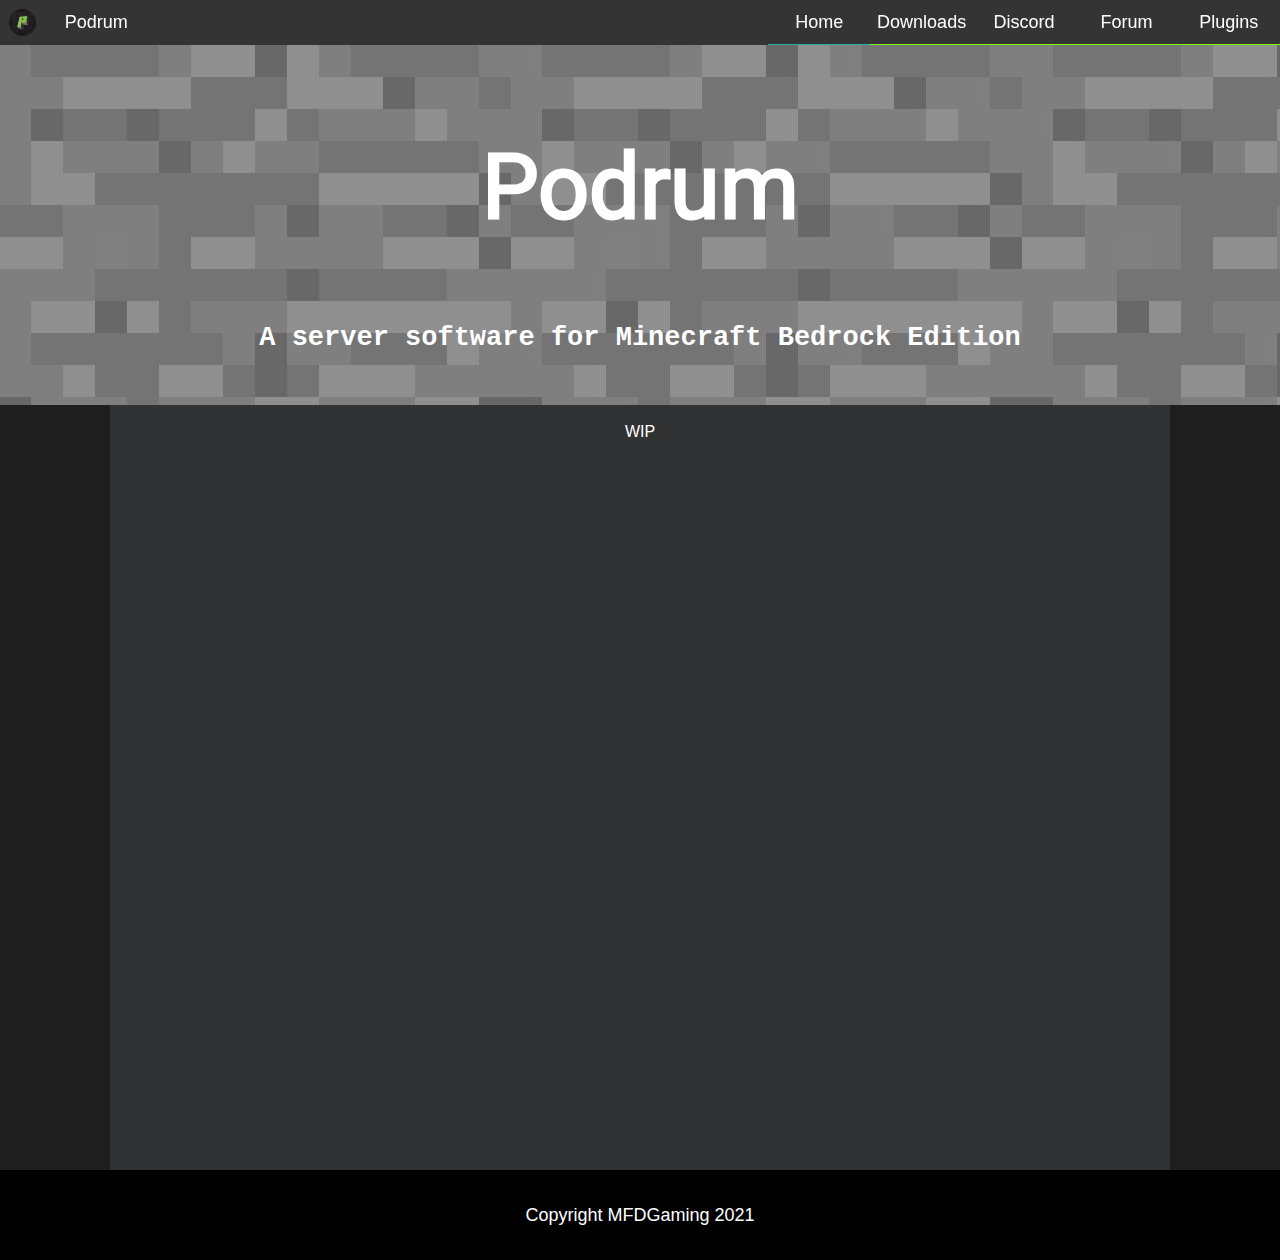
==== index.html @ f04ed584 "Update index.html" ====
<!DOCTYPE html>
<html lang="en">
    <head>
        <title>Podrum</title>
        <link rel="shortcut icon" href="./favicon.png" type="image/png" />
        <link rel="stylesheet" href="./css/style.css" type="text/css" />
        <meta name="viewport" content="width=device-width, initial-scale=1.0">
    </head>
    <body>
        <header>
            <nav class="top-bar">
                <img class="top-bar-favicon" src="./favicon.png"  alt="Podrum Logo" type="image/png" />
                <button class="top-bar-button title"><a href="./index.html">Podrum</a></button>
                <button class="top-bar-button regular"><a href="./plugins.html">Plugins</a></button>
                <button class="top-bar-button regular"><a href="./forum.html">Forum</a></button>
                <button class="top-bar-button regular"><a href="https://discord.gg/ScSsnwQ4kW">Discord</a></button>
                <button class="top-bar-button regular"><a href="./downloads.html">Downloads</a></button>
                <button class="top-bar-button regular selected"><a href="./index.html">Home</a></button>
            </nav>
        </header>
        <main>
            <div class="wall">
                <h1 class="wall-title">Podrum</h1>
                <h2 class="wall-subtitle">A server software for Minecraft Bedrock Edition</h2>
            </div>
            <div class="content">
                <div class="content-main">
                    WIP
                </div>
            </div>
        </main>
        <footer class="footer-bar">
            <p>Copyright MFDGaming 2021</p>
        </footer>
    </body>
</html>
---- css/style.css ----
@font-face {
    font-family: "roboto-regular";
    src: url("../font/Roboto-Regular.woff") format('woff'),
         url("../font/Roboto-Regular.woff2") format("woff2"),
         url("../font/Roboto-Regular.ttf") format("truetype"),
         url("../font/Roboto-Regular.svg") format("svg"),
         url("../font/Roboto-Regular.eot") format('embedded-opentype'),
         url("../font/Roboto-Regular.otf") format("opentype");
}

html, body {
    margin: 0;
    background-color: #1e1e1f;
    background-repeat: repeat;
    font-family: sans-serif;
}

button:active { /* blame mozilla firefox */
    padding: 0px;
}

a { /* Blame all browsers that need this */
    text-decoration: none;
    color: currentColor;
}
header{
    position: -webkit-sticky; /* Blame safari */
    position: sticky;
    top: 0;
}

.top-bar {
    width: 100%;
    height: 5vh;
    background-color: rgba(255, 255, 255, .10);
    backdrop-filter: blur(15px);
    -webkit-backdrop-filter: blur(15px); /* Blame safari */
    -moz-backdrop-filter: blur(15px); /* Blame mozilla */
    -ms-backdrop-filter: blur(15px); /* Blame microsoft */
}

.top-bar-button {
    min-width: 8vw;
    max-height: 10vw;
    height: 5vh;
    outline: none;
    background-color: transparent;
    border: 0;
    color: white;
    font-size: 2vmin;
}

.top-bar-favicon {
    width: auto;
    height: 3vh;
    float: left;
    padding: 1vmin;
    border-radius: 50%;
}

.top-bar-button.title {
    float: left;
}

.top-bar-button.title:hover {
    color: cyan;
}

.top-bar-button.title:hover:active {
    color: lightseagreen;
}

.top-bar-button.regular {
    border-bottom: 0.2vmin solid lawngreen;
    float: right;
}

.top-bar-button.regular:hover {
    border-bottom: 0.2vmin solid cyan;
    color: cyan;
}

.top-bar-button.regular:hover:active {
    border-bottom: 0.2vmin solid lightseagreen;
    color: lightseagreen;
}

.top-bar-button.regular.selected {
    border-bottom: 0.2vmin solid lightseagreen;
}

.top-bar-button.regular.selected:hover {
    border-bottom: 0.2vmin solid cyan;
    color: cyan;
}

.top-bar-button.regular.selected:hover:active {
    border-bottom: 0.2vmin solid lightseagreen;
    color: lightseagreen;
}

.wall {
    width: 100%;
    height: 40vh;
    background-image: url("../img/wall.jpg");
    background-repeat: repeat;
    color: white;
    text-align: center;
    display: flex;
    justify-content: center;
    align-content: center;
    flex-direction: column;
}

.wall-title {
    font-size: 10vmin;
    font-family: "roboto-regular";
}

.wall-subtitle {
    font-size: 3vmin;
    font-family: monospace;
}

.content {
    width: 100%;
    height: 85vh;
}

.content-main {
    margin: auto;
    width: 80vw;
    height: 85vh;
    background-color: #313233;
    border: 2vmin solid #313233;
    color: white;
    text-align: center;
}

.footer-bar {
    width: 100%;
    height: 10vh;
    color: white;
    text-align: center;
    font-size: 2vmin;
    background-color: black;
    display: flex;
    justify-content: center;
    align-content: center;
    flex-direction: column;
}
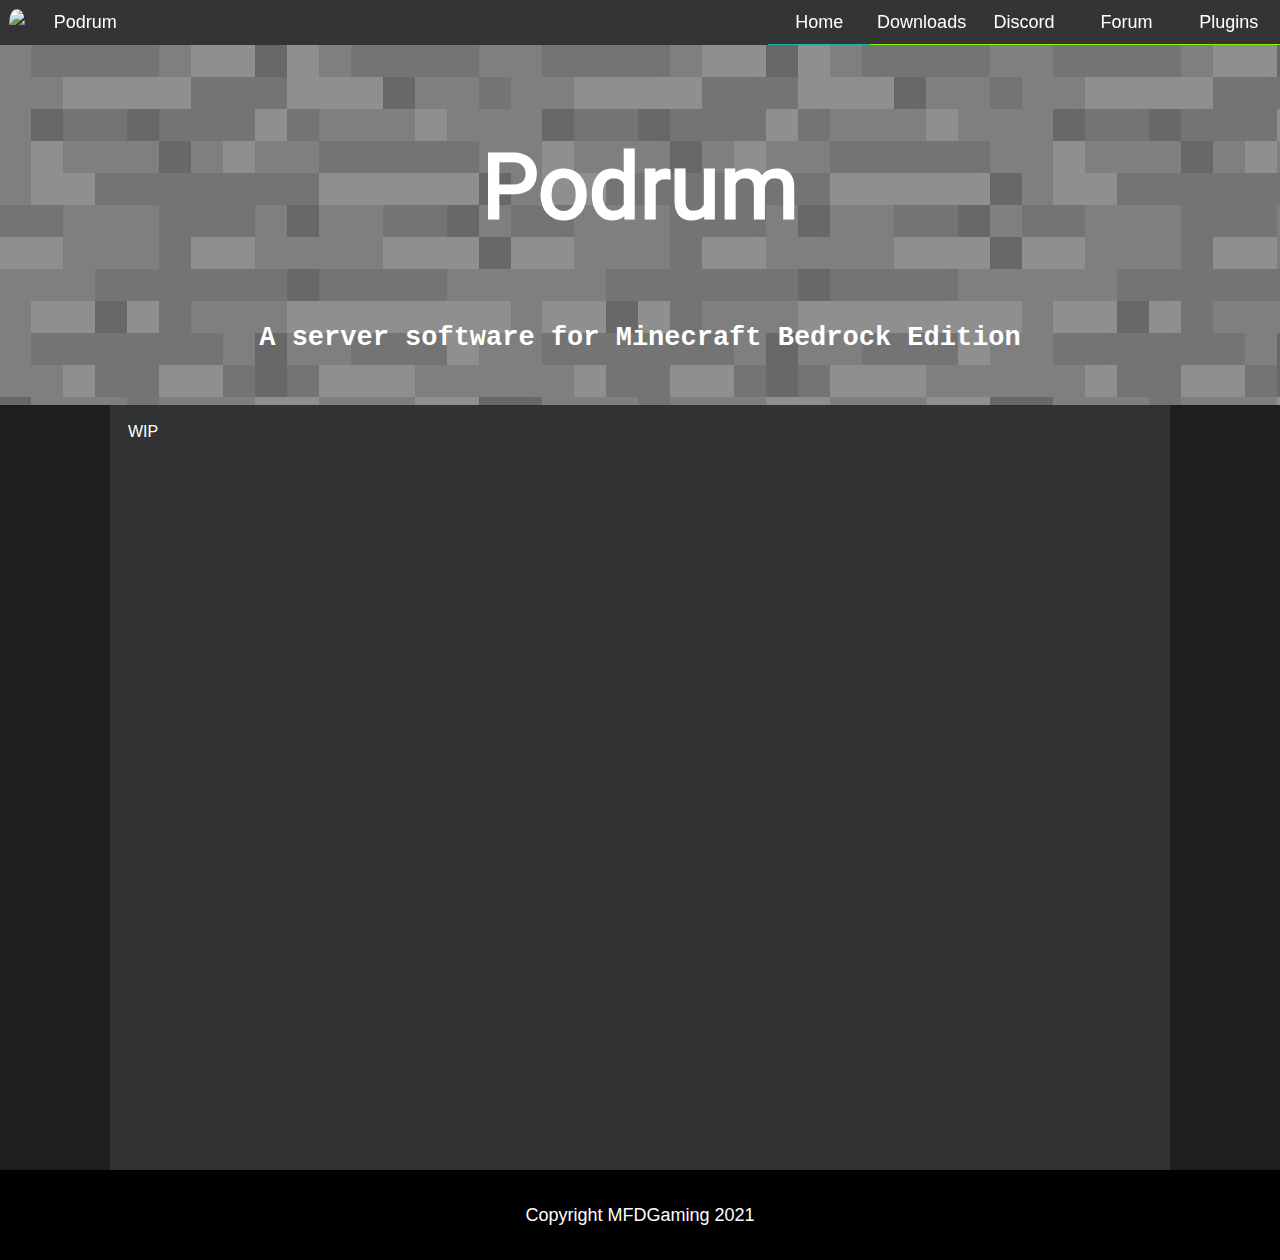
==== commit 5da1ddc7: "Small changes" ====
--- a/index.html
+++ b/index.html
@@ -2,14 +2,16 @@
 <html lang="en">
     <head>
         <title>Podrum</title>
-        <link rel="shortcut icon" href="./favicon.png" type="image/png" />
         <link rel="stylesheet" href="./css/style.css" type="text/css" />
         <meta name="viewport" content="width=device-width, initial-scale=1.0">
+        <meta name="description" content="A Minecraft bedrock server software.">
+        <meta name="keywords" content="podrum, open source, server, software, python, minecraft, bedrock">
+        <meta charset="utf-8">
     </head>
     <body>
         <header>
-            <nav class="top-bar">
-                <img class="top-bar-favicon" src="./favicon.png"  alt="Podrum Logo" type="image/png" />
+            <nav class="top-bar" role="navigation">
+                <img class="top-bar-favicon" src="./favicon.png" />
                 <button class="top-bar-button title"><a href="./index.html">Podrum</a></button>
                 <button class="top-bar-button regular"><a href="./plugins.html">Plugins</a></button>
                 <button class="top-bar-button regular"><a href="./forum.html">Forum</a></button>
--- a/css/style.css
+++ b/css/style.css
@@ -37,7 +37,7 @@
     -webkit-backdrop-filter: blur(15px); /* Blame safari */
     -moz-backdrop-filter: blur(15px); /* Blame mozilla */
     -ms-backdrop-filter: blur(15px); /* Blame microsoft */
-}
+} /* Blame yourself for not using a CSS preprocessor */
 
 .top-bar-button {
     min-width: 8vw;
@@ -134,7 +134,6 @@
     background-color: #313233;
     border: 2vmin solid #313233;
     color: white;
-    text-align: center;
 }
 
 .footer-bar {
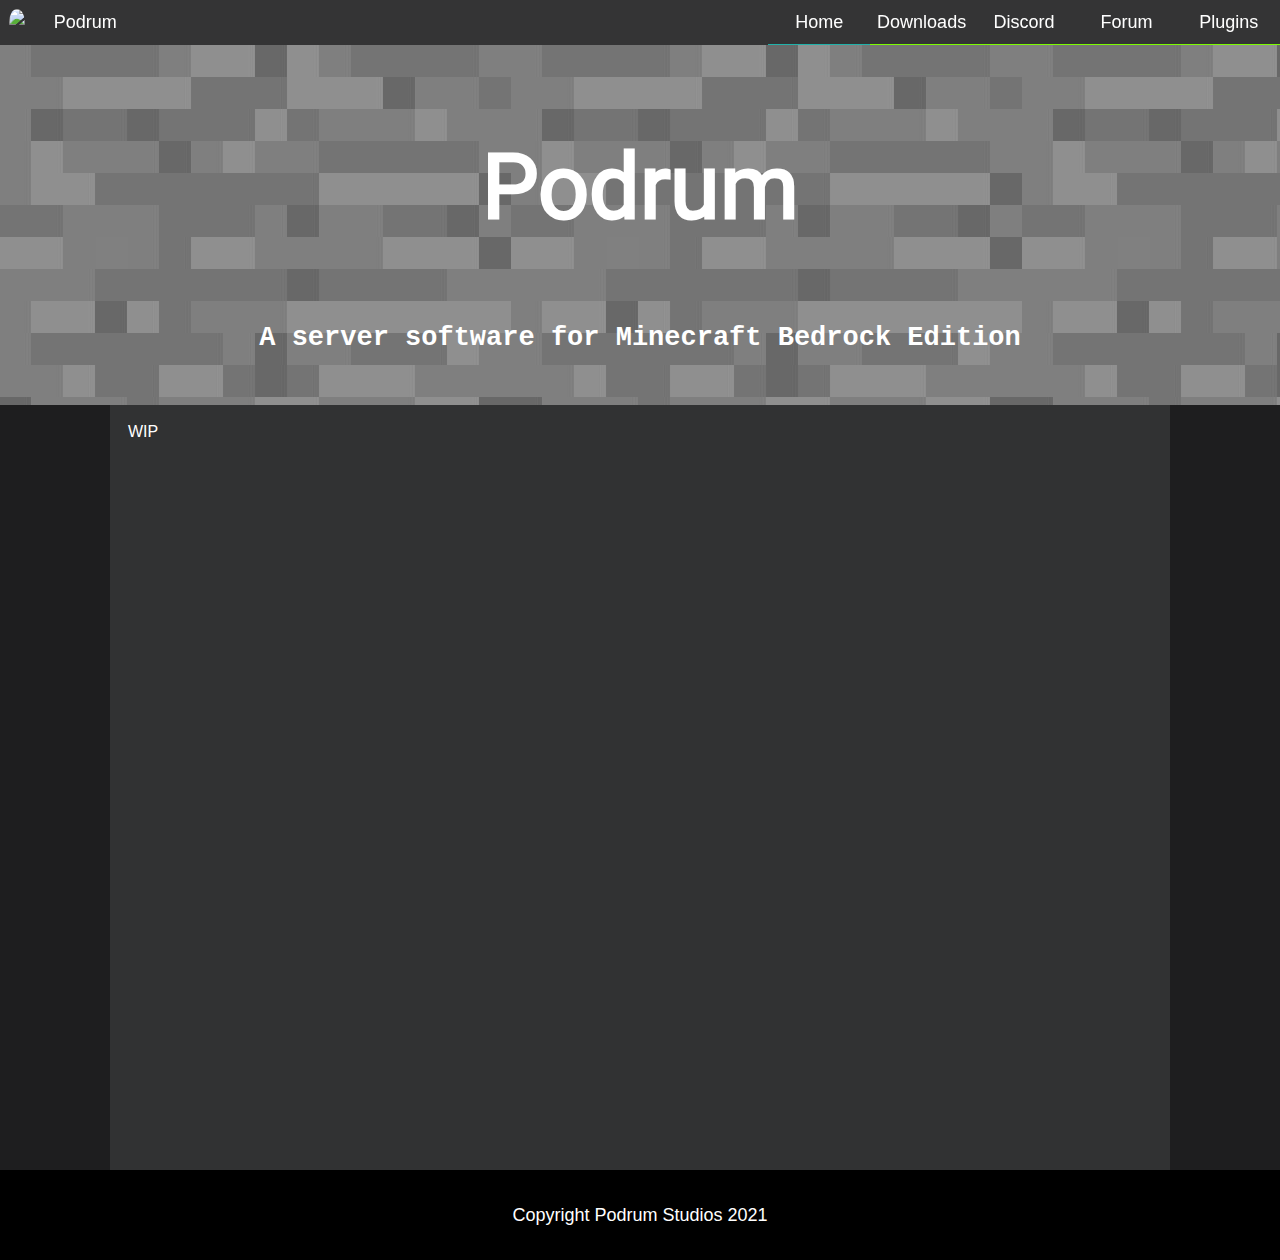
==== commit 43e79d47: "Update index.html" ====
--- a/index.html
+++ b/index.html
@@ -11,13 +11,13 @@
     <body>
         <header>
             <nav class="top-bar" role="navigation">
-                <img class="top-bar-favicon" src="./favicon.png" />
+                <img class="top-bar-favicon" src="./favicon.ico" />
                 <button class="top-bar-button title"><a href="./index.html">Podrum</a></button>
                 <button class="top-bar-button regular"><a href="./plugins.html">Plugins</a></button>
                 <button class="top-bar-button regular"><a href="./forum.html">Forum</a></button>
                 <button class="top-bar-button regular"><a href="https://discord.gg/ScSsnwQ4kW">Discord</a></button>
                 <button class="top-bar-button regular"><a href="./downloads.html">Downloads</a></button>
-                <button class="top-bar-button regular selected"><a href="./index.html">Home</a></button>
+                <button class="top-bar-button regular selected"><a href="/">Home</a></button>
             </nav>
         </header>
         <main>
@@ -32,7 +32,7 @@
             </div>
         </main>
         <footer class="footer-bar">
-            <p>Copyright MFDGaming 2021</p>
+            <p>Copyright Podrum Studios 2021</p>
         </footer>
     </body>
 </html>
--- a/css/style.css
+++ b/css/style.css
@@ -23,6 +23,7 @@
     text-decoration: none;
     color: currentColor;
 }
+
 header{
     position: -webkit-sticky; /* Blame safari */
     position: sticky;
@@ -35,9 +36,9 @@
     background-color: rgba(255, 255, 255, .10);
     backdrop-filter: blur(15px);
     -webkit-backdrop-filter: blur(15px); /* Blame safari */
-    -moz-backdrop-filter: blur(15px); /* Blame mozilla */
-    -ms-backdrop-filter: blur(15px); /* Blame microsoft */
-} /* Blame yourself for not using a CSS preprocessor */
+    -moz-backdrop-filter: blur(15px); /* Blame firefox */
+    -ms-backdrop-filter: blur(15px); /* Blame ie */
+}
 
 .top-bar-button {
     min-width: 8vw;
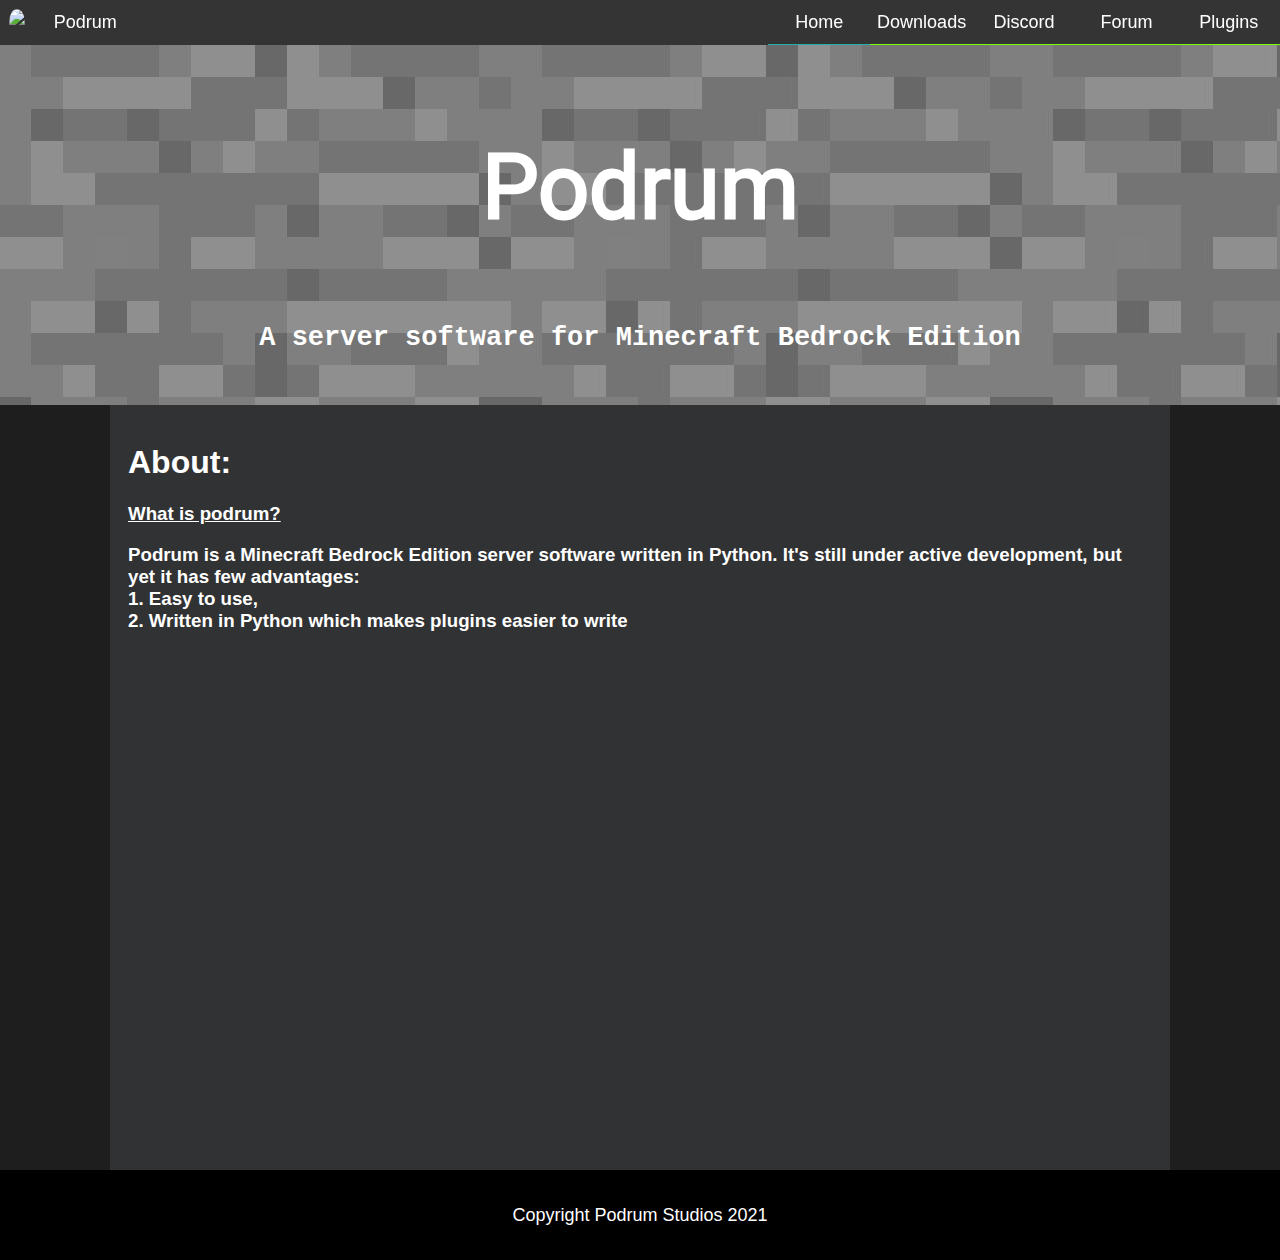
==== commit 61a1769a: "About and description for index page." ====
--- a/index.html
+++ b/index.html
@@ -27,7 +27,12 @@
             </div>
             <div class="content">
                 <div class="content-main">
-                    WIP
+                    <h1>About:</h1>
+                    <h3><u>What is podrum?</u><h3>
+                    <p>Podrum is a Minecraft Bedrock Edition server software written in Python. It's still under active development, but yet it has few advantages:<br>
+                        1. Easy to use,<br>
+                        2. Written in Python which makes plugins easier to write
+                    </p>
                 </div>
             </div>
         </main>
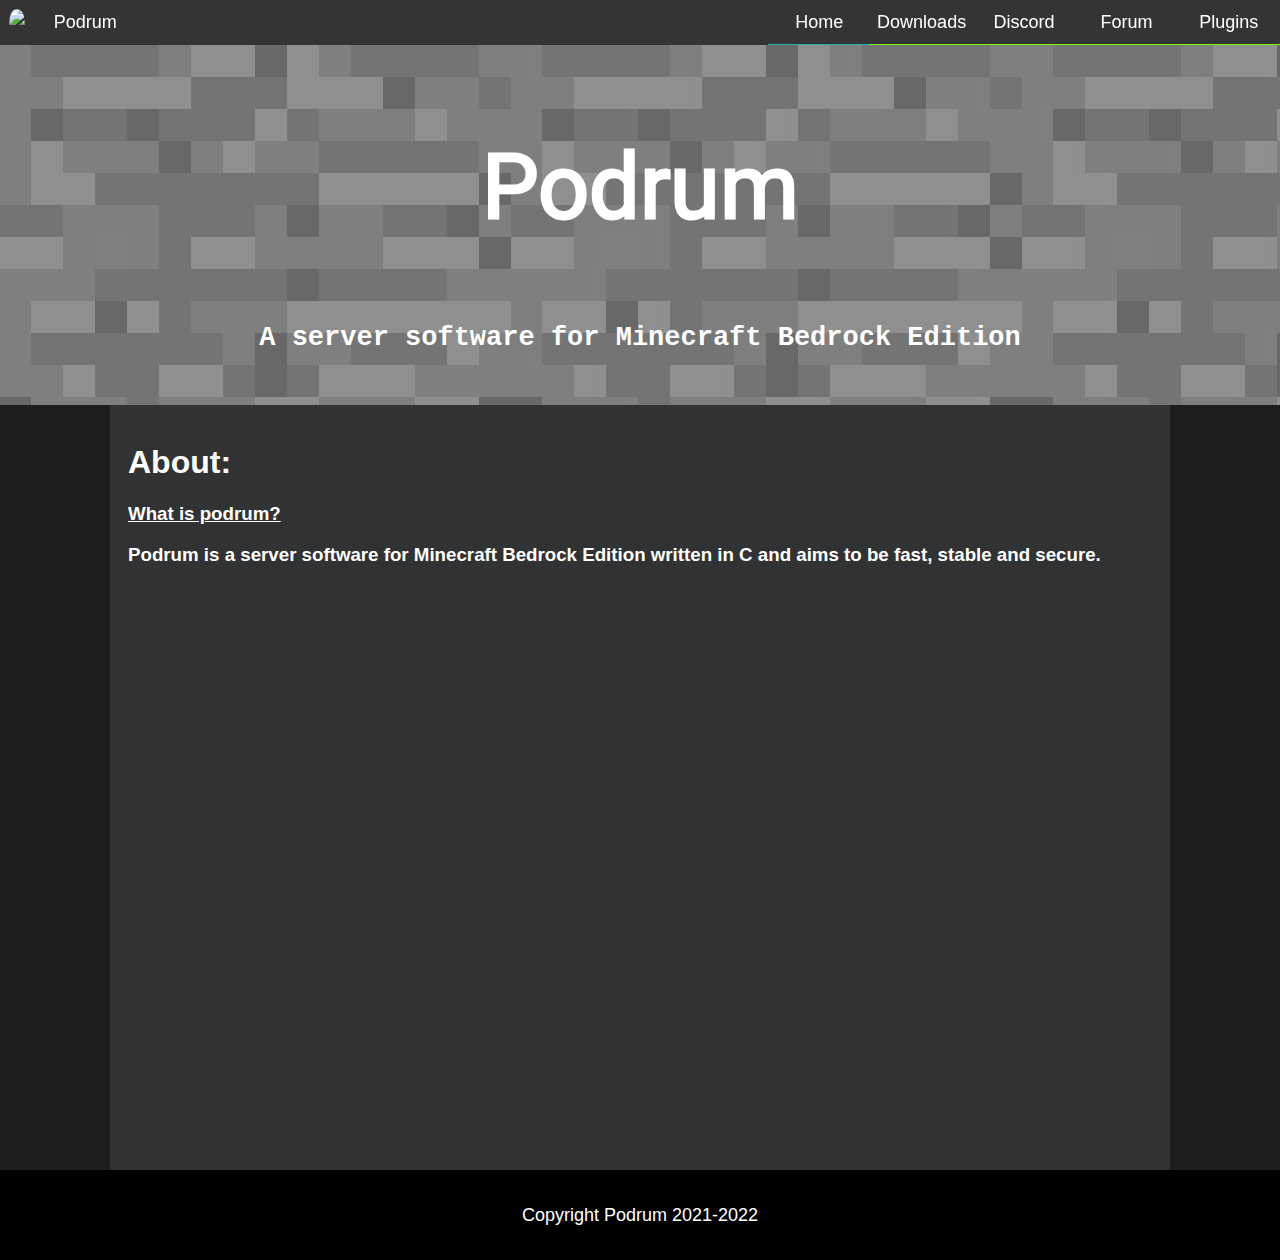
==== commit ffef9957: "Update index.html" ====
--- a/index.html
+++ b/index.html
@@ -5,7 +5,7 @@
         <link rel="stylesheet" href="./css/style.css" type="text/css" />
         <meta name="viewport" content="width=device-width, initial-scale=1.0">
         <meta name="description" content="A Minecraft bedrock server software.">
-        <meta name="keywords" content="podrum, open source, server, software, python, minecraft, bedrock">
+        <meta name="keywords" content="podrum, open source, server, software, c, minecraft, bedrock">
         <meta charset="utf-8">
     </head>
     <body>
@@ -29,15 +29,13 @@
                 <div class="content-main">
                     <h1>About:</h1>
                     <h3><u>What is podrum?</u><h3>
-                    <p>Podrum is a Minecraft Bedrock Edition server software written in Python. It's still under active development, but yet it has few advantages:<br>
-                        1. Easy to use,<br>
-                        2. Written in Python which makes plugins easier to write
+                    <p>Podrum is a server software for Minecraft Bedrock Edition written in C and aims to be fast, stable and secure.
                     </p>
                 </div>
             </div>
         </main>
         <footer class="footer-bar">
-            <p>Copyright Podrum Studios 2021</p>
+            <p>Copyright Podrum 2021-2022</p>
         </footer>
     </body>
 </html>
--- a/css/style.css
+++ b/css/style.css
@@ -149,3 +149,16 @@
     align-content: center;
     flex-direction: column;
 }
+
+.monospace {
+    font-family: monospace;
+    background: #595959;
+    border-radius: 5px;
+    padding: 6px;
+}
+
+.inline-link {
+    /* dk why but if you don't use this, the link won't be visible enough */
+    color: rgb(201, 201, 201);
+    text-decoration: underline;
+}
